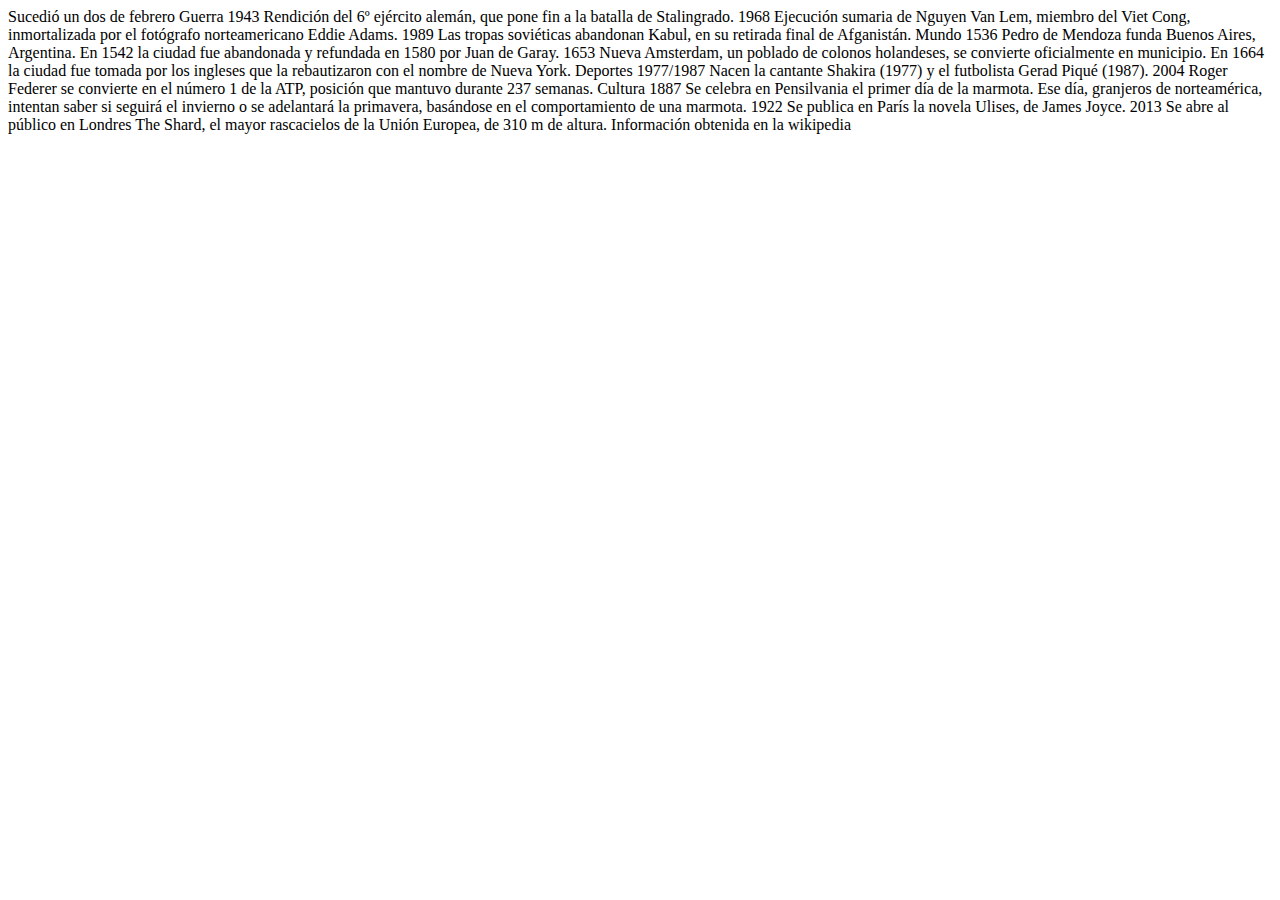
==== practica.html @ b9a724ff "ok" ====
<!DOCTYPE html>
<html lang="es">
<head>
  <meta charset="utf-8" />
  <title>Sin título. Exámenes. Páginas web HTML y hojas de estilo CSS.</title>
</head>

<body>
Sucedió un dos de febrero

Guerra

1943
Rendición del 6º ejército alemán, que pone fin a la batalla de Stalingrado.

1968
Ejecución sumaria de Nguyen Van Lem, miembro del Viet Cong, inmortalizada por el fotógrafo norteamericano Eddie Adams.

1989
Las tropas soviéticas abandonan Kabul, en su retirada final de Afganistán.

Mundo

1536
Pedro de Mendoza funda Buenos Aires, Argentina. En 1542 la ciudad fue abandonada y refundada en 1580 por Juan de Garay.

1653
Nueva Amsterdam, un poblado de colonos holandeses, se convierte oficialmente en municipio. En 1664 la ciudad fue tomada por los ingleses que la rebautizaron con el nombre de Nueva York.

Deportes

1977/1987
Nacen la cantante Shakira (1977) y el futbolista Gerad Piqué (1987).

2004
Roger Federer se convierte en el número 1 de la ATP, posición que mantuvo durante 237 semanas.

Cultura

1887
Se celebra en Pensilvania el primer día de la marmota. Ese día, granjeros de norteamérica, intentan saber si seguirá el invierno o se adelantará la primavera, basándose en el comportamiento de una marmota.

1922
Se publica en París la novela Ulises, de James Joyce.

2013
Se abre al público en Londres The Shard, el mayor rascacielos de la Unión Europea, de 310 m de altura.

Información obtenida en la wikipedia
</body>
</html>
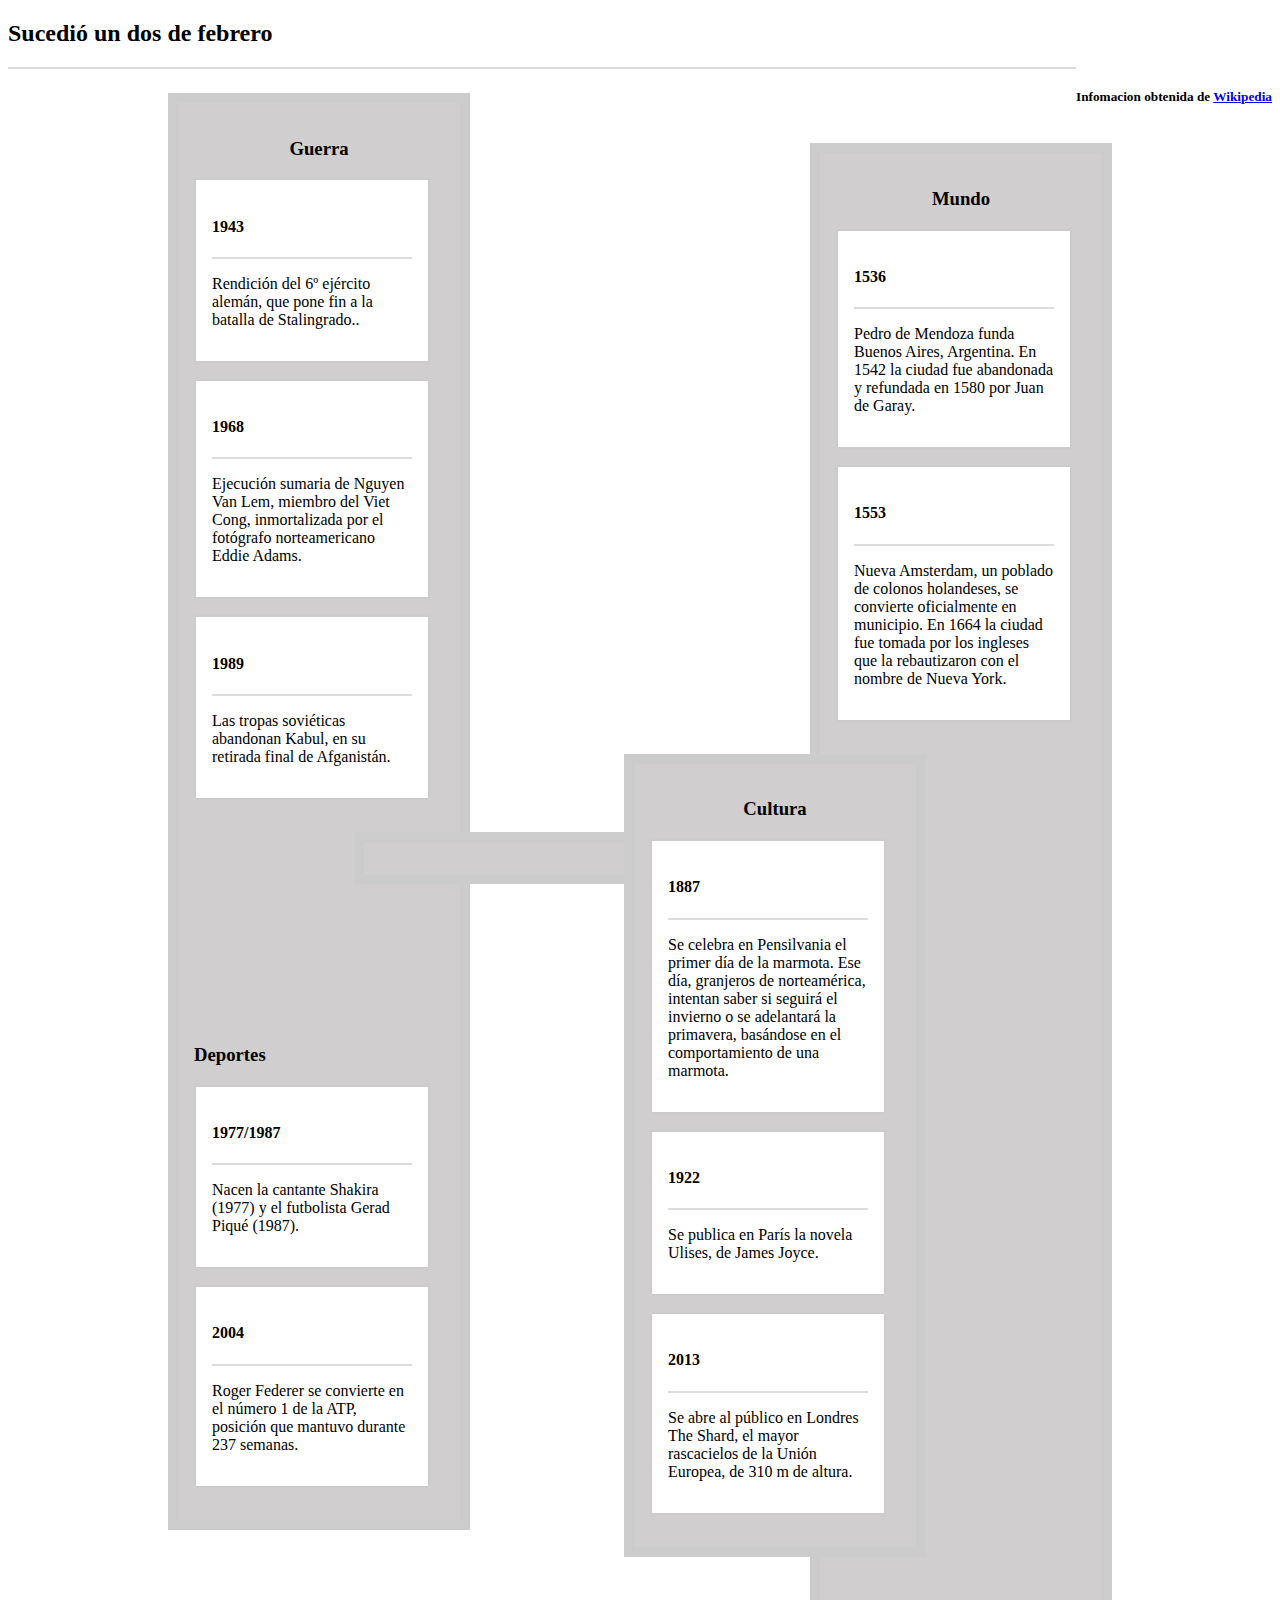
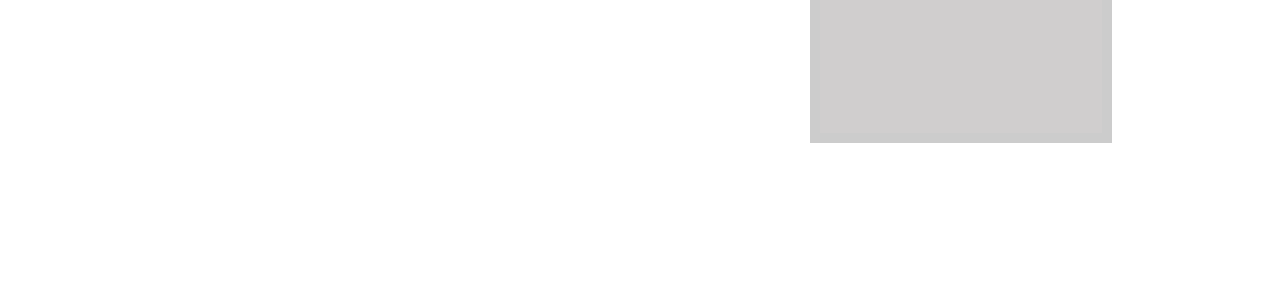
==== commit 379d08ca: "fin" ====
--- a/practica.html
+++ b/practica.html
@@ -5,47 +5,86 @@
   <title>Sin título. Exámenes. Páginas web HTML y hojas de estilo CSS.</title>
 </head>
 
+<link href="css/practic.css" rel="stylesheet" type="text/css" />
 <body>
-Sucedió un dos de febrero
+      
 
-Guerra
+        <h2 >Sucedió un dos de febrero</h2>
+        <h5 id="derecha">Infomacion obtenida de <a href="wikipedia.com" class="current">Wikipedia</a></h5>
+        <hr color="#DCDCDC" size=2>        
 
-1943
-Rendición del 6º ejército alemán, que pone fin a la batalla de Stalingrado.
+    <div id = "izquierda">
+            <h3> <center>Guerra</center> </h3>
+        <div id ="ci" ><h4>1943</h4>
+                <hr color="#DCDCDC" size=2>
+                <p>
+                    Rendición del 6º ejército alemán, que pone fin a la batalla de Stalingrado..</p>
+            </div>
+            <div id ="ci" ><h4>1968</h4>
+                <hr color="#DCDCDC" size=2>
+                <p>
+                    Ejecución sumaria de Nguyen Van Lem, miembro del Viet Cong, inmortalizada por el fotógrafo norteamericano Eddie Adams.
+                </p>
+        </div>
+        <div id ="ci" ><h4>1989</h4>
+            <hr color="#DCDCDC" size=2>
+            <p>
+                Las tropas soviéticas abandonan Kabul, en su retirada final de Afganistán.
+            </p>
+        </div>
+    
+    <div id = "izquierda"></div>
+            <h3><cente>Deportes</cente></h3>
+        <div id ="ci" ><h4>1977/1987</h4>
+                <hr color="#DCDCDC" size=2>
+                <p>
+                 Nacen la cantante Shakira (1977) y el futbolista Gerad Piqué (1987).</p>
+            </div>
+            <div id ="ci" ><h4>2004</h4>
+                <hr color="#DCDCDC" size=2>
+                <p>
+                        Roger Federer se convierte en el número 1 de la ATP, posición que mantuvo durante 237 semanas.
+                </p>
+        </div>
+    </div>
+    <div id="derecha">
+            <h3><center>Mundo</center></h3>
+        <div id ="ci" ><h4>1536</h4>
+                <hr color="#DCDCDC" size=2>
+                <p>
+                        Pedro de Mendoza funda Buenos Aires, Argentina. En 1542 la ciudad fue abandonada y refundada en 1580 por Juan de Garay.
+                </p>
+            </div>
+            <div id ="ci" ><h4>1553</h4>
+                <hr color="#DCDCDC" size=2>
+                <p>
+                        Nueva Amsterdam, un poblado de colonos holandeses, se convierte oficialmente en municipio. En 1664 la ciudad fue tomada por los ingleses que la rebautizaron con el nombre de Nueva York.
+                </p>
+        </div>
+        
+        <div id = "derecha">
+                <h3><center>Cultura</center></h3>
+            <div id ="ci" ><h4>1887</h4>
+                    <hr color="#DCDCDC" size=2>
+                    <p>
+                            Se celebra en Pensilvania el primer día de la marmota. Ese día, granjeros de norteamérica, intentan saber si seguirá el invierno o se adelantará la primavera, basándose en el comportamiento de una marmota.
+                    </p>
+                </div>
+                <div id ="ci" ><h4>1922</h4>
+                    <hr color="#DCDCDC" size=2>
+                    <p>
+                            Se publica en París la novela Ulises, de James Joyce.
+                    </p>
+            </div>
+            <div id ="ci" ><h4>2013</h4>
+                <hr color="#DCDCDC" size=2>
+                <p>
+                        Se abre al público en Londres The Shard, el mayor rascacielos de la Unión Europea, de 310 m de altura.                </p>
+            </div>
+        </div>
+    </div>
 
-1968
-Ejecución sumaria de Nguyen Van Lem, miembro del Viet Cong, inmortalizada por el fotógrafo norteamericano Eddie Adams.
 
-1989
-Las tropas soviéticas abandonan Kabul, en su retirada final de Afganistán.
+</body>
 
-Mundo
-
-1536
-Pedro de Mendoza funda Buenos Aires, Argentina. En 1542 la ciudad fue abandonada y refundada en 1580 por Juan de Garay.
-
-1653
-Nueva Amsterdam, un poblado de colonos holandeses, se convierte oficialmente en municipio. En 1664 la ciudad fue tomada por los ingleses que la rebautizaron con el nombre de Nueva York.
-
-Deportes
-
-1977/1987
-Nacen la cantante Shakira (1977) y el futbolista Gerad Piqué (1987).
-
-2004
-Roger Federer se convierte en el número 1 de la ATP, posición que mantuvo durante 237 semanas.
-
-Cultura
-
-1887
-Se celebra en Pensilvania el primer día de la marmota. Ese día, granjeros de norteamérica, intentan saber si seguirá el invierno o se adelantará la primavera, basándose en el comportamiento de una marmota.
-
-1922
-Se publica en París la novela Ulises, de James Joyce.
-
-2013
-Se abre al público en Londres The Shard, el mayor rascacielos de la Unión Europea, de 310 m de altura.
-
-Información obtenida en la wikipedia
-</body>
 </html>
--- a/css/practic.css
+++ b/css/practic.css
@@ -0,0 +1,40 @@
+div {
+    border: 10px solid #CCC;
+    padding: 1em;
+    margin: 1em 10em 10em 10em;
+    width: 250px;
+    background-color: #d0cece; 
+  }
+  #ci {
+    border: 2px solid #CCC;
+    padding: 1em;
+    margin: 1em 0 1em 0em;
+    width: 200px;
+    background-color: #ffffff;
+   
+    top:  50px; 
+    left: 50px; 
+  }
+  #templatemo_top1 {
+	clear: both;
+	width: 100%;
+	height: 160px;
+	background: url(../images/templatemo_top_row.jpg) repeat-x; 
+	border-bottom: 1px solid #000;
+}
+#cuerpo
+        {
+        
+        position: relative;
+    }
+#izquierda
+        {
+        
+        float: left;
+    }
+
+#derecha
+        {
+                
+        float: right;
+    }